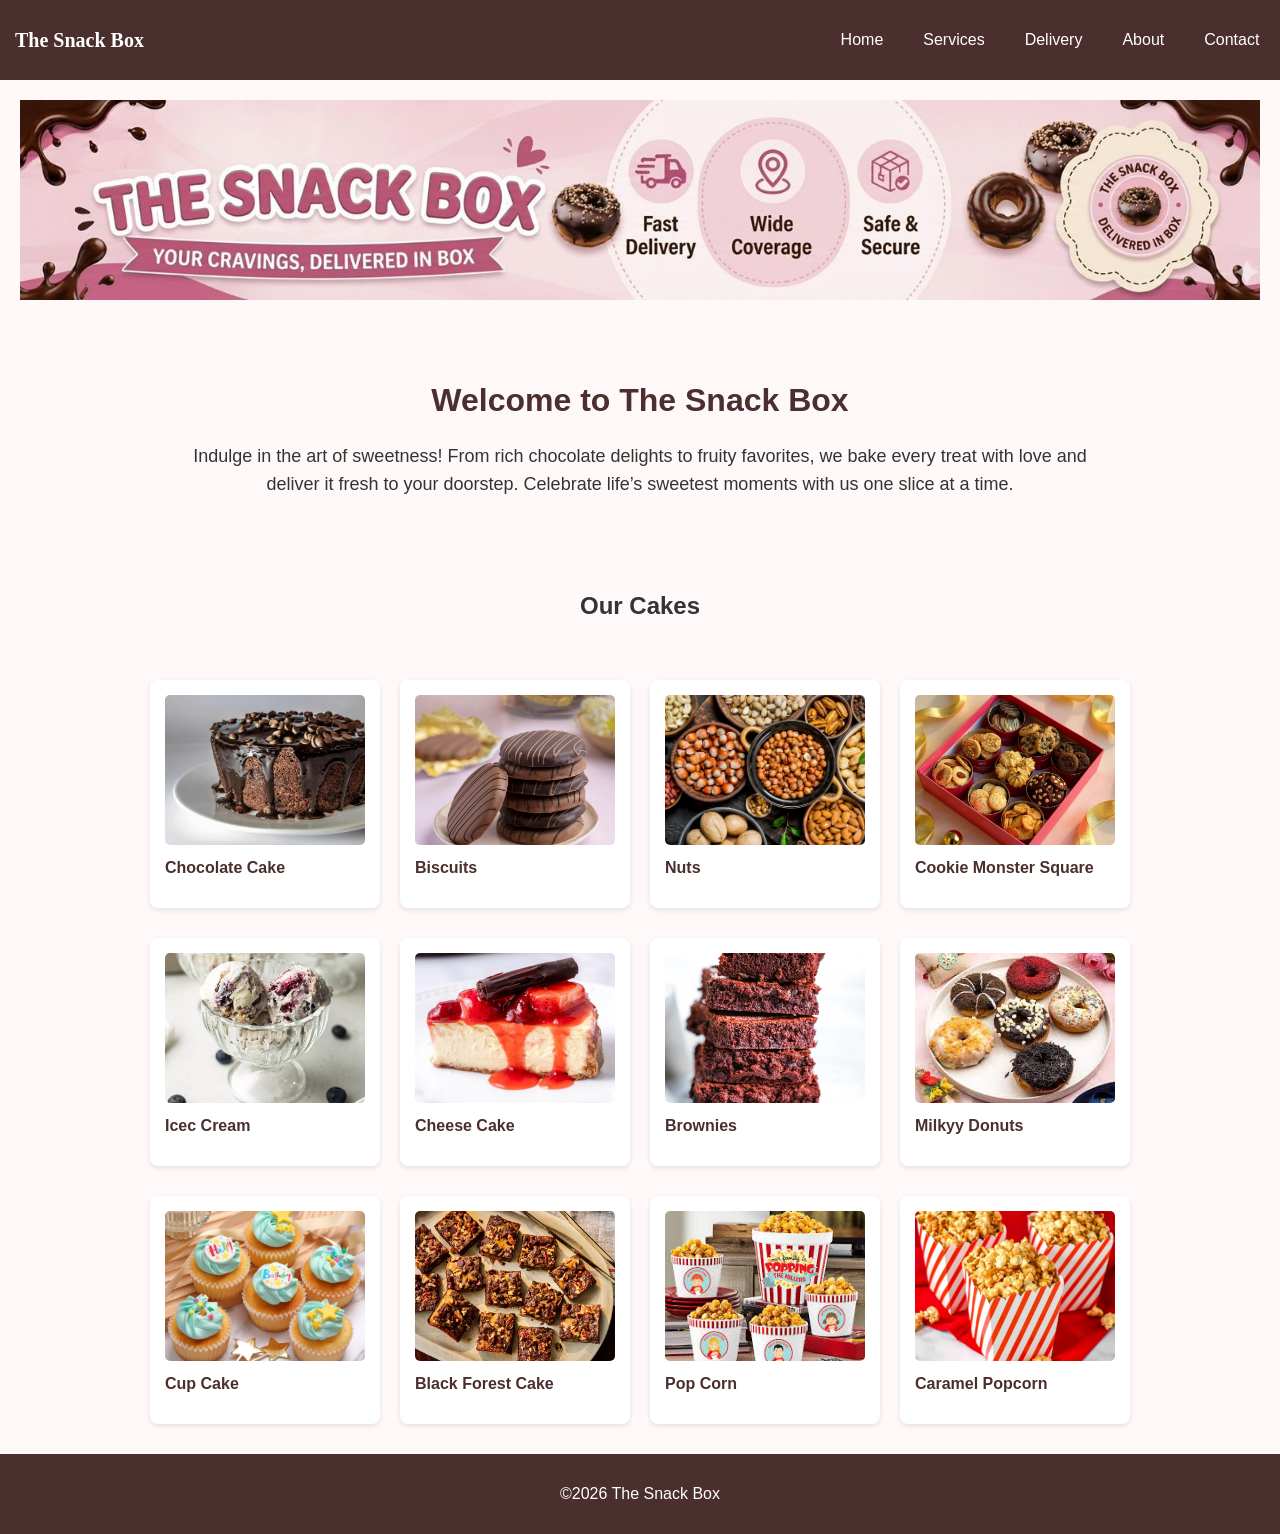
==== index.html @ 06448079 "Add files via upload" ====
<!DOCTYPE html>
<html lang="en">
<head>
  <meta charset="UTF-8">
  <title>The Snack Box</title>
  <link rel="stylesheet" href="style.css">
</head>
<body>
  <!-- Navigation -->
  <nav class="navbar">
    <div class="logo">The Snack Box</div>
    <ul class="nav-links">
      <li><a href="index.html">Home</a></li>
      <li><a href="services.html">Services</a></li>
      <li><a href="delivery.html">Delivery</a></li>
      <li><a href="about.html">About</a></li>
      <li><a href="contact.html">Contact</a></li>
    </ul>
  </nav>

  <!-- Banner -->
  <header class="banner">
    <!-- Banner Image -->
    <img src="hom.jpeg" alt="Cake Banner" class="banner-img">
    <!-- Banner Text -->
    <div class="banner-text">
    </div>
  </header>

  <!-- Welcome Section -->
  <section class="home">
  <h2>Welcome to The Snack Box</h2>
  <p>Indulge in the art of sweetness! From rich chocolate delights to fruity favorites, we bake every treat with love and 
    deliver it fresh to your doorstep. Celebrate life’s sweetest moments with us one slice at a time.</p>
</section>


  <!-- Cakes Gallery -->
  <section class="cakes-gallery">
    <h2>Our Cakes</h2>
    <!-- Your rows of cakes here -->
  </section>
  
    <!-- Top Row -->
    <div class="cakes-row">
      <div class="cake-item"><img src="chocolate cake.jpg" alt="Chocolate Cake"><p>Chocolate Cake</p></div>
      <div class="cake-item"><img src="Biscuits.webp" alt="Biscuits"><p>Biscuits</p></div>
      <div class="cake-item"><img src="nuts8.jpg" alt="nuts8"><p>Nuts</p></div>
      <div class="cake-item"><img src="Cookie-Monster-Square.jpg" alt="Cookie-Monster-Square"><p>Cookie Monster Square</p></div>
    </div>

    <!-- Middle Row -->
    <div class="cakes-row">
      <div class="cake-item"><img src="icecream.webp" alt="icecream"><p>Icec Cream</p></div>
      <div class="cake-item"><img src="cheese cake.webp" alt="Cheesecake"><p>Cheese Cake</p></div>
      <div class="cake-item"><img src="BROWNIES.jpg" alt="Brownies"><p>Brownies</p></div>
      <div class="cake-item"><img src="donuts.jpeg" alt="Donuts"><p>Milkyy Donuts</p></div>
    </div>

    <!-- Bottom Row -->
    <div class="cakes-row">
      <div class="cake-item"><img src="cupcake1.webp" alt="cupcake1"><p>Cup Cake</p></div>
      <div class="cake-item"><img src="brown.jpg" alt="Black Forest Cake"><p>Black Forest Cake</p></div>
      <div class="cake-item"><img src="pop.jpeg" alt="Carrot Cake"><p>Pop Corn</p></div>
      <div class="cake-item"><img src="Caramel-Popcorn-Image.jpg" alt="Lemon Cake"><p>Caramel Popcorn</p></div>
    </div>

  <footer>
    <p>©2026 The Snack Box</p>
  </footer>
</body>
</html>
---- style.css ----
.navbar {
  position: fixed;       /* Fixes navbar at the top */
  top: 0;                /* Aligns it to the very top */
  left: 0;
  width: 98%;           /* Full width across the screen */
  z-index: 1000;         /* Keeps it above other elements */
  display: flex;
  justify-content: space-between;
  align-items: center;
  background: #4b2e2e;
  padding: 15px;

}

/* Prevent content from hiding behind navbar */
body {
  margin: 0;
  font-family: Arial, sans-serif;
  background: #fff8f8;
  color: #333;
  padding-top: 60px; /* Adds space equal to navbar height */
}


.navbar .logo {
  color: white;
  font-weight: bold;
  font-size: 20px;
  font-family: serif;
}

.nav-links {
  list-style: none;
  display: flex;
  gap: 20px;
}

.nav-links li a {
  color: white;
  text-decoration: none;
  padding: 5px 10px;
}

.nav-links li a:hover {
  background: pink;
  color: #4b2e2e;
  border-radius: 5px;
}

.banner {
  text-align: center;
  background: url('cakes-banner.jpg') no-repeat center center/cover;
  color: white;
  padding: 40px 20px;
}

section {
  padding: 1px 20px;
  text-align: center;
  margin-top: 10px;
}

.service-grid {
  display: grid;
  grid-template-columns: repeat(3, 1fr);
  gap: 20px;
}

.service-item {
  background: #fff;
  padding: 20px;
  border-radius: 8px;
  box-shadow: 0 2px 5px rgba(0,0,0,0.1);
}

.contact form {
  display: flex;
  flex-direction: column;
  gap: 10px;
  max-width: 400px;
  margin: auto;
}

.contact input, .contact textarea, .contact button {
  padding: 10px;
  border: 1px solid #ccc;
  border-radius: 5px;
}

.contact button {
  background: #4b2e2e;
  color: white;
  cursor: pointer;
}

.contact button:hover {
  background: #b8e0d2;
  color: #4b2e2e;
}

footer {
  background: #4b2e2e;
  color: white;
  text-align: center;
  padding: 15px;
}
.cakes-gallery {
  padding: 40px 20px;
  text-align: center;
}

.cakes-row {
  display: flex;
  justify-content: center;
  gap: 20px;
  margin-bottom: 30px;
}

.cake-item {
  background: #fff;
  padding: 15px;
  border-radius: 8px;
  width: 200px;
  box-shadow: 0 2px 5px rgba(0,0,0,0.1);
}

.cake-item img {
  width: 100%;
  height: 150px;
  object-fit: cover;
  border-radius: 5px;
}

.cake-item p {
  margin-top: 10px;
  font-weight: bold;
  color: #4b2e2e;
}
.banner {
  position: relative;
  text-align: center;
  color: white;
}

.banner-img {
  width: 100%;
  height: 200px;
  object-fit: cover;
  display: block;
}

.banner-text {
  position: absolute;
  top: 50%;
  left: 50%;
  transform: translate(-50%, -50%);
}

.banner-title {
  font-size: 40px;
  color: #f8c8dc; /* pink tone */
}

.banner-subtitle {
  font-size: 20px;
  color: #b8e0d2; /* mint green tone */
}
.service-grid {
  display: grid;
  grid-template-columns: repeat(4, 1fr); /* 4 columns */
  gap: 20px;
  margin-top: 20px;
}

.service-item {
  background: #fff;
  padding: 15px;
  border-radius: 8px;
  text-align: center;
  box-shadow: 0 2px 5px rgba(0,0,0,0.1);
}

.service-item img {
  width: 100%;
  height: 180px;
  object-fit: cover;
  border-radius: 5px;
}

.service-item h3 {
  margin: 10px 0 5px;
  color: #4b2e2e;
}

.service-item p {
  font-weight: bold;
  color: #b22222;
}

.order-btn {
  display: inline-block;
  margin-top: 10px;
  padding: 8px 12px;
  background: #4b2e2e;
  color: white;
  text-decoration: none;
  border-radius: 5px;
}

.order-btn:hover {
  background: #f8c8dc;
  color: #4b2e2e;
}
.delivery form {
  display: flex;
  flex-direction: column;
  gap: 10px;
  max-width: 400px;
  margin: 20px auto;
}

.delivery input, .delivery button {
  padding: 10px;
  border: 1px solid #ccc;
  border-radius: 5px;
}

.delivery button {
  background: #4b2e2e;
  color: white;
  cursor: pointer;
}

.delivery button:hover {
  background: #f8c8dc;
  color: #4b2e2e;
}
.social-links {
  margin: 20px 0;
  display: flex;
  justify-content: center;
  gap: 20px;
}

.social-links a {
  color: #4b2e2e;
  text-decoration: none;
  font-size: 18px;
  display: flex;
  align-items: center;
  gap: 8px;
}

.social-links a:hover {
  color: #f8c8dc;
}

.social-links i {
  font-size: 20px;
}

.about {
  display: flex;
  justify-content: center;
  align-items: center;
  padding: 60px 20px;
}

.about-card {
  max-width: 800px;
  padding: 40px;
  border-radius: 12px;
  box-shadow: 0 6px 20px rgba(0,0,0,0.15);
  text-align: center;
  line-height: 1.8;
}

.about-card h2 {
  font-size: 32px;
  margin-bottom: 25px;
  color: #4b2e2e; /* chocolate brown */
}

.about-card p {
  margin-bottom: 20px;
  font-size: 17px;
  color: #333;
}
.home {
  display: flex;
  flex-direction: column;
  justify-content: center;   /* centers vertically */
  align-items: center;       /* centers horizontally */         /* takes up 60% of viewport height */
  text-align: center;
  background: #fff8f8;       /* optional background */
  padding: 5px;
}

.home h2 {
  font-size: 32px;
  color: #4b2e2e;
  margin-bottom: 5px;
}

.home p {
  max-width: 900px;
  font-size: 18px;
  line-height: 1.6;
  color: #333;
}
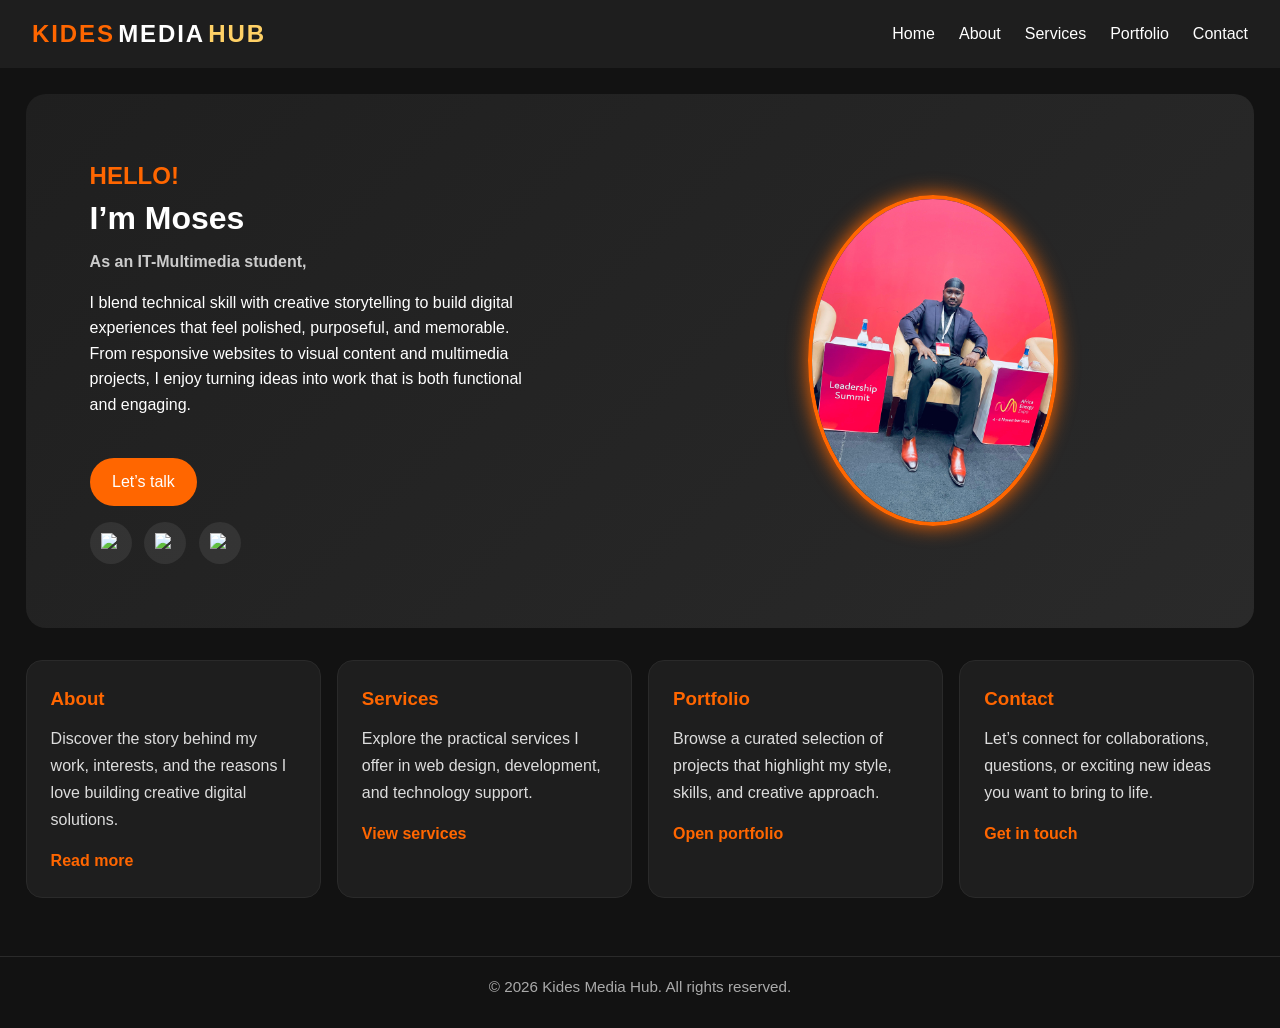
==== commit 172b27fa: "Add files via upload" ====
--- a/index.html
+++ b/index.html
@@ -2,71 +2,81 @@
 <html lang="en">
 <head>
   <meta charset="UTF-8">
-  <title>The Snack Box</title>
+  <meta name="viewport" content="width=device-width, initial-scale=1.0">
+  <title>Moses Portfolio</title>
   <link rel="stylesheet" href="style.css">
 </head>
 <body>
-  <!-- Navigation -->
-  <nav class="navbar">
-    <div class="logo">The Snack Box</div>
-    <ul class="nav-links">
+  <nav>
+    <h1 class="logo">
+      <span class="logo-part logo-kides">Kides</span>
+      <span class="logo-part logo-media">Media</span>
+      <span class="logo-part logo-hub">Hub</span>
+    </h1>
+    <ul>
       <li><a href="index.html">Home</a></li>
+      <li><a href="about.html">About</a></li>
       <li><a href="services.html">Services</a></li>
-      <li><a href="delivery.html">Delivery</a></li>
-      <li><a href="about.html">About</a></li>
+      <li><a href="portfolio.html">Portfolio</a></li>
       <li><a href="contact.html">Contact</a></li>
     </ul>
   </nav>
 
-  <!-- Banner -->
-  <header class="banner">
-    <!-- Banner Image -->
-    <img src="hom.jpeg" alt="Cake Banner" class="banner-img">
-    <!-- Banner Text -->
-    <div class="banner-text">
-    </div>
-  </header>
+  <main class="home-page">
+    <section class="hero">
+      <div class="hero-text">
+        <h2>HELLO!</h2>
+        <h3>I’m Moses</h3>
+        <h4>As an IT-Multimedia student,</h4>
+        <p>
+          I blend technical skill with creative storytelling to build digital experiences that feel polished, purposeful, and memorable. From responsive websites to visual content and multimedia projects, I enjoy turning ideas into work that is both functional and engaging.
+        </p>
+        <a class="btn" href="contact.html">Let’s talk</a>
+        <div class="hero-socials">
+          <a href="https://www.facebook.com/" target="_blank" rel="noopener noreferrer" aria-label="Facebook">
+            <img src="https://cdn-icons-png.flaticon.com/512/733/733547.png" alt="Facebook">
+          </a>
+          <a href="https://www.instagram.com/" target="_blank" rel="noopener noreferrer" aria-label="Instagram">
+            <img src="https://cdn-icons-png.flaticon.com/512/2111/2111463.png" alt="Instagram">
+          </a>
+          <a href="https://accounts.snapchat.com/" target="_blank" rel="noopener noreferrer" aria-label="Snapchat">
+            <img src="https://cdn-icons-png.flaticon.com/512/2111/2111470.png" alt="Snapchat">
+          </a>
+        </div>
+      </div>
+      <div class="hero-image">
+        <img src="tuck.jpeg" alt="Moses portrait">
+      </div>
+    </section>
 
-  <!-- Welcome Section -->
-  <section class="home">
-  <h2>Welcome to The Snack Box</h2>
-  <p>Indulge in the art of sweetness! From rich chocolate delights to fruity favorites, we bake every treat with love and 
-    deliver it fresh to your doorstep. Celebrate life’s sweetest moments with us one slice at a time.</p>
-</section>
+    <section class="quick-links">
+      <article class="card">
+        <h3>About</h3>
+        <p>Discover the story behind my work, interests, and the reasons I love building creative digital solutions.</p>
+        <a href="about.html">Read more</a>
+      </article>
+      <article class="card">
+        <h3>Services</h3>
+        <p>Explore the practical services I offer in web design, development, and technology support.</p>
+        <a href="services.html">View services</a>
+      </article>
+      <article class="card">
+        <h3>Portfolio</h3>
+        <p>Browse a curated selection of projects that highlight my style, skills, and creative approach.</p>
+        <a href="portfolio.html">Open portfolio</a>
+      </article>
+      <article class="card">
+        <h3>Contact</h3>
+        <p>Let’s connect for collaborations, questions, or exciting new ideas you want to bring to life.</p>
+        <a href="contact.html">Get in touch</a>
+      </article>
+    </section>
+  </main>
 
+  <footer class="site-footer">
+    <p>© 2026 Kides Media Hub. All rights reserved.</p>
+  </footer>
 
-  <!-- Cakes Gallery -->
-  <section class="cakes-gallery">
-    <h2>Our Cakes</h2>
-    <!-- Your rows of cakes here -->
-  </section>
-  
-    <!-- Top Row -->
-    <div class="cakes-row">
-      <div class="cake-item"><img src="chocolate cake.jpg" alt="Chocolate Cake"><p>Chocolate Cake</p></div>
-      <div class="cake-item"><img src="Biscuits.webp" alt="Biscuits"><p>Biscuits</p></div>
-      <div class="cake-item"><img src="nuts8.jpg" alt="nuts8"><p>Nuts</p></div>
-      <div class="cake-item"><img src="Cookie-Monster-Square.jpg" alt="Cookie-Monster-Square"><p>Cookie Monster Square</p></div>
-    </div>
-
-    <!-- Middle Row -->
-    <div class="cakes-row">
-      <div class="cake-item"><img src="icecream.webp" alt="icecream"><p>Icec Cream</p></div>
-      <div class="cake-item"><img src="cheese cake.webp" alt="Cheesecake"><p>Cheese Cake</p></div>
-      <div class="cake-item"><img src="BROWNIES.jpg" alt="Brownies"><p>Brownies</p></div>
-      <div class="cake-item"><img src="donuts.jpeg" alt="Donuts"><p>Milkyy Donuts</p></div>
-    </div>
-
-    <!-- Bottom Row -->
-    <div class="cakes-row">
-      <div class="cake-item"><img src="cupcake1.webp" alt="cupcake1"><p>Cup Cake</p></div>
-      <div class="cake-item"><img src="brown.jpg" alt="Black Forest Cake"><p>Black Forest Cake</p></div>
-      <div class="cake-item"><img src="pop.jpeg" alt="Carrot Cake"><p>Pop Corn</p></div>
-      <div class="cake-item"><img src="Caramel-Popcorn-Image.jpg" alt="Lemon Cake"><p>Caramel Popcorn</p></div>
-    </div>
-
-  <footer>
-    <p>©2026 The Snack Box</p>
-  </footer>
+  <script src="script.js"></script>
 </body>
 </html>
--- a/style.css
+++ b/style.css
@@ -1,310 +1,562 @@
-.navbar {
-  position: fixed;       /* Fixes navbar at the top */
-  top: 0;                /* Aligns it to the very top */
-  left: 0;
-  width: 98%;           /* Full width across the screen */
-  z-index: 1000;         /* Keeps it above other elements */
+/* Reset */
+* {
+  margin: 0;
+  padding: 0;
+  box-sizing: border-box;
+}
+
+img {
+  max-width: 100%;
+  display: block;
+}
+
+body {
+  font-family: Arial, sans-serif;
+  background: #121212;
+  color: #fff;
+  min-height: 100vh;
+  line-height: 1.5;
+  position: relative;
+  overflow-x: hidden;
+}
+
+body::before {
+  content: "";
+  position: fixed;
+  inset: 0;
+  background-image: url('https://images.unsplash.com/photo-1516321497487-e288fb19713f?auto=format&fit=crop&w=1600&q=80');
+  background-size: cover;
+  background-position: center;
+  opacity: 0.08;
+  pointer-events: none;
+  z-index: -1;
+}
+
+/* Navigation */
+nav {
   display: flex;
   justify-content: space-between;
   align-items: center;
-  background: #4b2e2e;
-  padding: 15px;
-
-}
-
-/* Prevent content from hiding behind navbar */
-body {
-  margin: 0;
-  font-family: Arial, sans-serif;
-  background: #fff8f8;
-  color: #333;
-  padding-top: 60px; /* Adds space equal to navbar height */
-}
-
-
-.navbar .logo {
+  flex-wrap: wrap;
+  gap: 0.75rem;
+  padding: 1rem 2rem;
+  background: #1e1e1e;
+}
+
+nav .logo {
+  display: flex;
+  flex-wrap: wrap;
+  gap: 0.2rem;
+  font-size: 1.5rem;
+  font-weight: 700;
+  letter-spacing: 0.08em;
+  text-transform: uppercase;
+  font-family: 'Trebuchet MS', 'Segoe UI', sans-serif;
+}
+
+.logo-part {
+  display: inline-block;
+}
+
+.logo-kides {
+  color: #ff6600;
+}
+
+.logo-media {
+  color: #ffffff;
+}
+
+.logo-hub {
+  color: #ffd166;
+}
+
+nav ul {
+  list-style: none;
+  display: flex;
+  flex-wrap: wrap;
+  gap: 1rem 1.5rem;
+}
+
+nav a {
+  color: #fff;
+  text-decoration: none;
+}
+
+nav a:hover {
+  color: #ff6600;
+}
+
+/* Home Page */
+.home-page {
+  padding: clamp(1rem, 2vw, 2rem);
+  display: grid;
+  gap: 2rem;
+}
+
+.hero {
+  display: flex;
+  justify-content: space-between;
+  align-items: center;
+  flex-wrap: wrap;
+  padding: clamp(2rem, 5vw, 4rem);
+  background: linear-gradient(135deg, #1f1f1f, #2a2a2a);
+  border-radius: 20px;
+  gap: 2rem;
+}
+
+.hero-text {
+  flex: 1 1 320px;
+}
+
+.hero-text h2 {
+  color: #ff6600;
+}
+
+.hero-text h3 {
+  font-size: clamp(1.6rem, 3vw, 2rem);
+}
+
+.hero-text h4 {
+  margin: 0.5rem 0;
+  color: #ccc;
+}
+
+.hero-text p {
+  margin: 1rem 0 1.5rem;
+  max-width: 450px;
+  line-height: 1.6;
+}
+
+.btn {
+  display: inline-block;
+  background: #ff6600;
+  color: #fff;
+  text-decoration: none;
+  padding: 0.75rem 1.4rem;
+  border-radius: 999px;
+  margin-top: 1rem;
+}
+
+.btn:hover {
+  background: #e65c00;
+}
+
+.hero-socials {
+  display: flex;
+  gap: 0.8rem;
+  margin-top: 1rem;
+  align-items: center;
+}
+
+.hero-socials a {
+  display: inline-flex;
+  align-items: center;
+  justify-content: center;
+  width: 42px;
+  height: 42px;
+  border-radius: 50%;
+  background: rgba(255, 255, 255, 0.08);
+  transition: transform 0.2s ease, background 0.2s ease;
+}
+
+.hero-socials a:hover {
+  transform: translateY(-2px);
+  background: rgba(255, 102, 0, 0.2);
+}
+
+.hero-socials img {
+  width: 20px;
+  height: 20px;
+  filter: brightness(1.1);
+}
+
+.hero-image {
+  flex: 1 1 280px;
+  display: flex;
+  justify-content: center;
+}
+
+.hero-image img {
+  width: min(100%, 250px);
+  border-radius: 50%;
+  border: 4px solid #ff6600;
+  box-shadow: 0 0 20px #ff6600;
+}
+
+.site-footer {
+  text-align: center;
+  padding: 1.2rem 1rem 1.8rem;
+  color: #aaa;
+  font-size: 0.95rem;
+  border-top: 1px solid #2a2a2a;
+  margin-top: 2rem;
+}
+
+.quick-links {
+  display: grid;
+  grid-template-columns: repeat(auto-fit, minmax(min(100%, 220px), 1fr));
+  gap: 1rem;
+}
+
+.card,
+.page-card {
+  background: #1e1e1e;
+  padding: 1.5rem;
+  border-radius: 16px;
+  border: 1px solid #2a2a2a;
+}
+
+.card h3,
+.page-card h2 {
+  color: #ff6600;
+  margin-bottom: 0.75rem;
+}
+
+.card p,
+.page-card p,
+.page-card li {
+  line-height: 1.7;
+  color: #ddd;
+}
+
+.card a,
+.back-link {
+  display: inline-block;
+  margin-top: 1rem;
+  color: #ff6600;
+  text-decoration: none;
+  font-weight: bold;
+}
+
+/* Dedicated Pages */
+.page-shell {
+  max-width: 850px;
+  margin: 2rem auto;
+  padding: 0 1rem 3rem;
+}
+
+.page-card ul {
+  margin-left: 1.2rem;
+}
+
+.about-page {
+  text-align: center;
+}
+
+.about-image-wrap {
+  display: flex;
+  justify-content: center;
+  margin-bottom: 1.5rem;
+}
+
+.about-image {
+  width: min(100%, 220px);
+  aspect-ratio: 1 / 1;
+  object-fit: cover;
+  border-radius: 50%;
+  border: 4px solid #ff6600;
+  box-shadow: 0 0 20px #ff6600;
+}
+
+.about-info-box {
+  margin: 1.2rem 0;
+  padding: 1rem 1.2rem;
+  border-left: 3px solid #ff6600;
+  background: #171717;
+  border-radius: 10px;
+  text-align: left;
+}
+
+.about-info-box p {
+  margin: 0.3rem 0;
+}
+
+.portfolio-page {
+  text-align: left;
+}
+
+.services-page {
+  text-align: left;
+}
+
+.services-grid {
+  display: grid;
+  grid-template-columns: repeat(auto-fit, minmax(220px, 1fr));
+  gap: 1rem;
+  margin-top: 1.3rem;
+}
+
+.service-card {
+  background: #171717;
+  border: 1px solid #2d2d2d;
+  border-radius: 16px;
+  padding: 1.2rem;
+}
+
+.service-icon {
+  font-size: 1.6rem;
+  margin-bottom: 0.7rem;
+}
+
+.service-card h3 {
+  color: #ff6600;
+  margin-bottom: 0.4rem;
+}
+
+.service-card p {
+  color: #ddd;
+  line-height: 1.6;
+}
+
+.portfolio-grid {
+  display: grid;
+  grid-template-columns: repeat(auto-fit, minmax(240px, 1fr));
+  gap: 1.25rem;
+  margin-top: 1.5rem;
+}
+
+.portfolio-item {
+  background: #171717;
+  border: 1px solid #2d2d2d;
+  border-radius: 16px;
+  overflow: hidden;
+  transition: transform 0.2s ease, box-shadow 0.2s ease;
+}
+
+.portfolio-item:hover {
+  transform: translateY(-4px);
+  box-shadow: 0 10px 25px rgba(255, 102, 0, 0.15);
+}
+
+.portfolio-item img,
+.portfolio-item video {
+  width: 100%;
+  height: 220px;
+  object-fit: cover;
+  background: #000;
+}
+
+.portfolio-info {
+  padding: 1rem;
+}
+
+.portfolio-info h3 {
+  color: #ff6600;
+  margin-bottom: 0.4rem;
+}
+
+.contact-card {
+  text-align: center;
+}
+
+.contact-layout {
+  display: grid;
+  grid-template-columns: 1fr 1fr;
+  gap: 1.5rem;
+  align-items: start;
+}
+
+.contact-info-panel,
+.contact-form-panel {
+  text-align: left;
+  background: #171717;
+  border: 1px solid #2d2d2d;
+  border-radius: 16px;
+  padding: 1.2rem;
+}
+
+.contact-image-wrap {
+  display: flex;
+  justify-content: center;
+  margin-bottom: 1.2rem;
+}
+
+.contact-image {
+  width: min(100%, 220px);
+  aspect-ratio: 1 / 1;
+  object-fit: cover;
+  border-radius: 50%;
+  border: 4px solid #ff6600;
+  box-shadow: 0 0 20px rgba(255, 102, 0, 0.25);
+}
+
+.social-links {
+  display: flex;
+  flex-wrap: wrap;
+  justify-content: center;
+  gap: 0.75rem;
+  margin-top: 1rem;
+}
+
+.social-links a {
+  color: #ff6600;
+  text-decoration: none;
+  font-weight: bold;
+}
+
+.contact-form-panel h3 {
+  color: #ff6600;
+  margin-bottom: 0.4rem;
+}
+
+.contact-form-panel p {
+  margin-bottom: 1rem;
+}
+
+.contact-form {
+  display: grid;
+  gap: 0.9rem;
+}
+
+.contact-form label {
+  display: block;
+  font-size: 0.95rem;
+}
+
+.form-row {
+  display: grid;
+  grid-template-columns: 1fr 1fr;
+  gap: 0.9rem;
+}
+
+.contact-form input,
+.contact-form textarea {
+  width: 100%;
+  margin-top: 0.35rem;
+  padding: 0.75rem;
+  border: 1px solid #444;
+  border-radius: 10px;
+  background: #111;
+  color: #fff;
+}
+
+.contact-form textarea {
+  resize: vertical;
+}
+
+.contact-form button {
+  border: none;
+  border-radius: 999px;
+  background: #ff6600;
+  color: #fff;
+  padding: 0.8rem 1.2rem;
+  cursor: pointer;
+  font-weight: bold;
+  width: fit-content;
+}
+
+.contact-form button:hover {
+  background: #e65c00;
+}
+
+.lightbox {
+  position: fixed;
+  inset: 0;
+  background: rgba(0, 0, 0, 0.92);
+  display: none;
+  align-items: center;
+  justify-content: center;
+  padding: 1rem;
+  z-index: 1000;
+}
+
+.lightbox.active {
+  display: flex;
+}
+
+.lightbox-content {
+  width: min(100%, 900px);
+  max-height: 90vh;
+  display: flex;
+  align-items: center;
+  justify-content: center;
+}
+
+.lightbox-content img,
+.lightbox-content video {
+  width: 100%;
+  max-height: 85vh;
+  object-fit: contain;
+  border-radius: 12px;
+  background: #000;
+}
+
+.lightbox-close {
+  position: absolute;
+  top: 1rem;
+  right: 1rem;
+  background: #ff6600;
   color: white;
-  font-weight: bold;
-  font-size: 20px;
-  font-family: serif;
-}
-
-.nav-links {
-  list-style: none;
-  display: flex;
-  gap: 20px;
-}
-
-.nav-links li a {
-  color: white;
-  text-decoration: none;
-  padding: 5px 10px;
-}
-
-.nav-links li a:hover {
-  background: pink;
-  color: #4b2e2e;
-  border-radius: 5px;
-}
-
-.banner {
-  text-align: center;
-  background: url('cakes-banner.jpg') no-repeat center center/cover;
-  color: white;
-  padding: 40px 20px;
-}
-
-section {
-  padding: 1px 20px;
-  text-align: center;
-  margin-top: 10px;
-}
-
-.service-grid {
-  display: grid;
-  grid-template-columns: repeat(3, 1fr);
-  gap: 20px;
-}
-
-.service-item {
-  background: #fff;
-  padding: 20px;
-  border-radius: 8px;
-  box-shadow: 0 2px 5px rgba(0,0,0,0.1);
-}
-
-.contact form {
-  display: flex;
-  flex-direction: column;
-  gap: 10px;
-  max-width: 400px;
-  margin: auto;
-}
-
-.contact input, .contact textarea, .contact button {
-  padding: 10px;
-  border: 1px solid #ccc;
-  border-radius: 5px;
-}
-
-.contact button {
-  background: #4b2e2e;
-  color: white;
+  border: none;
+  width: 42px;
+  height: 42px;
+  border-radius: 50%;
+  font-size: 1.5rem;
   cursor: pointer;
 }
 
-.contact button:hover {
-  background: #b8e0d2;
-  color: #4b2e2e;
-}
-
-footer {
-  background: #4b2e2e;
-  color: white;
-  text-align: center;
-  padding: 15px;
-}
-.cakes-gallery {
-  padding: 40px 20px;
-  text-align: center;
-}
-
-.cakes-row {
-  display: flex;
-  justify-content: center;
-  gap: 20px;
-  margin-bottom: 30px;
-}
-
-.cake-item {
-  background: #fff;
-  padding: 15px;
-  border-radius: 8px;
-  width: 200px;
-  box-shadow: 0 2px 5px rgba(0,0,0,0.1);
-}
-
-.cake-item img {
-  width: 100%;
-  height: 150px;
-  object-fit: cover;
-  border-radius: 5px;
-}
-
-.cake-item p {
-  margin-top: 10px;
-  font-weight: bold;
-  color: #4b2e2e;
-}
-.banner {
-  position: relative;
-  text-align: center;
-  color: white;
-}
-
-.banner-img {
-  width: 100%;
-  height: 200px;
-  object-fit: cover;
-  display: block;
-}
-
-.banner-text {
-  position: absolute;
-  top: 50%;
-  left: 50%;
-  transform: translate(-50%, -50%);
-}
-
-.banner-title {
-  font-size: 40px;
-  color: #f8c8dc; /* pink tone */
-}
-
-.banner-subtitle {
-  font-size: 20px;
-  color: #b8e0d2; /* mint green tone */
-}
-.service-grid {
-  display: grid;
-  grid-template-columns: repeat(4, 1fr); /* 4 columns */
-  gap: 20px;
-  margin-top: 20px;
-}
-
-.service-item {
-  background: #fff;
-  padding: 15px;
-  border-radius: 8px;
-  text-align: center;
-  box-shadow: 0 2px 5px rgba(0,0,0,0.1);
-}
-
-.service-item img {
-  width: 100%;
-  height: 180px;
-  object-fit: cover;
-  border-radius: 5px;
-}
-
-.service-item h3 {
-  margin: 10px 0 5px;
-  color: #4b2e2e;
-}
-
-.service-item p {
-  font-weight: bold;
-  color: #b22222;
-}
-
-.order-btn {
-  display: inline-block;
-  margin-top: 10px;
-  padding: 8px 12px;
-  background: #4b2e2e;
-  color: white;
-  text-decoration: none;
-  border-radius: 5px;
-}
-
-.order-btn:hover {
-  background: #f8c8dc;
-  color: #4b2e2e;
-}
-.delivery form {
-  display: flex;
-  flex-direction: column;
-  gap: 10px;
-  max-width: 400px;
-  margin: 20px auto;
-}
-
-.delivery input, .delivery button {
-  padding: 10px;
-  border: 1px solid #ccc;
-  border-radius: 5px;
-}
-
-.delivery button {
-  background: #4b2e2e;
-  color: white;
-  cursor: pointer;
-}
-
-.delivery button:hover {
-  background: #f8c8dc;
-  color: #4b2e2e;
-}
-.social-links {
-  margin: 20px 0;
-  display: flex;
-  justify-content: center;
-  gap: 20px;
-}
-
-.social-links a {
-  color: #4b2e2e;
-  text-decoration: none;
-  font-size: 18px;
-  display: flex;
-  align-items: center;
-  gap: 8px;
-}
-
-.social-links a:hover {
-  color: #f8c8dc;
-}
-
-.social-links i {
-  font-size: 20px;
-}
-
-.about {
-  display: flex;
-  justify-content: center;
-  align-items: center;
-  padding: 60px 20px;
-}
-
-.about-card {
-  max-width: 800px;
-  padding: 40px;
-  border-radius: 12px;
-  box-shadow: 0 6px 20px rgba(0,0,0,0.15);
-  text-align: center;
-  line-height: 1.8;
-}
-
-.about-card h2 {
-  font-size: 32px;
-  margin-bottom: 25px;
-  color: #4b2e2e; /* chocolate brown */
-}
-
-.about-card p {
-  margin-bottom: 20px;
-  font-size: 17px;
-  color: #333;
-}
-.home {
-  display: flex;
-  flex-direction: column;
-  justify-content: center;   /* centers vertically */
-  align-items: center;       /* centers horizontally */         /* takes up 60% of viewport height */
-  text-align: center;
-  background: #fff8f8;       /* optional background */
-  padding: 5px;
-}
-
-.home h2 {
-  font-size: 32px;
-  color: #4b2e2e;
-  margin-bottom: 5px;
-}
-
-.home p {
-  max-width: 900px;
-  font-size: 18px;
-  line-height: 1.6;
-  color: #333;
-}
+@media (max-width: 768px) {
+  .hero {
+    flex-direction: column;
+    text-align: center;
+  }
+
+  .hero-text {
+    width: 100%;
+  }
+
+  .hero-text p {
+    margin-left: auto;
+    margin-right: auto;
+  }
+
+  nav {
+    justify-content: center;
+  }
+}
+
+@media (max-width: 480px) {
+  nav {
+    padding: 1rem;
+  }
+
+  nav ul {
+    justify-content: center;
+    gap: 0.5rem 1rem;
+  }
+
+  .home-page {
+    padding: 0.75rem;
+  }
+
+  .hero {
+    padding: 1.5rem 1rem;
+  }
+
+  .btn {
+    width: 100%;
+    text-align: center;
+  }
+
+  .card,
+  .page-card {
+    padding: 1rem;
+  }
+
+  .portfolio-item img,
+  .portfolio-item video {
+    height: 180px;
+  }
+
+  .lightbox-content {
+    width: 100%;
+  }
+
+  .contact-layout {
+    grid-template-columns: 1fr;
+  }
+
+  .form-row {
+    grid-template-columns: 1fr;
+  }
+}
